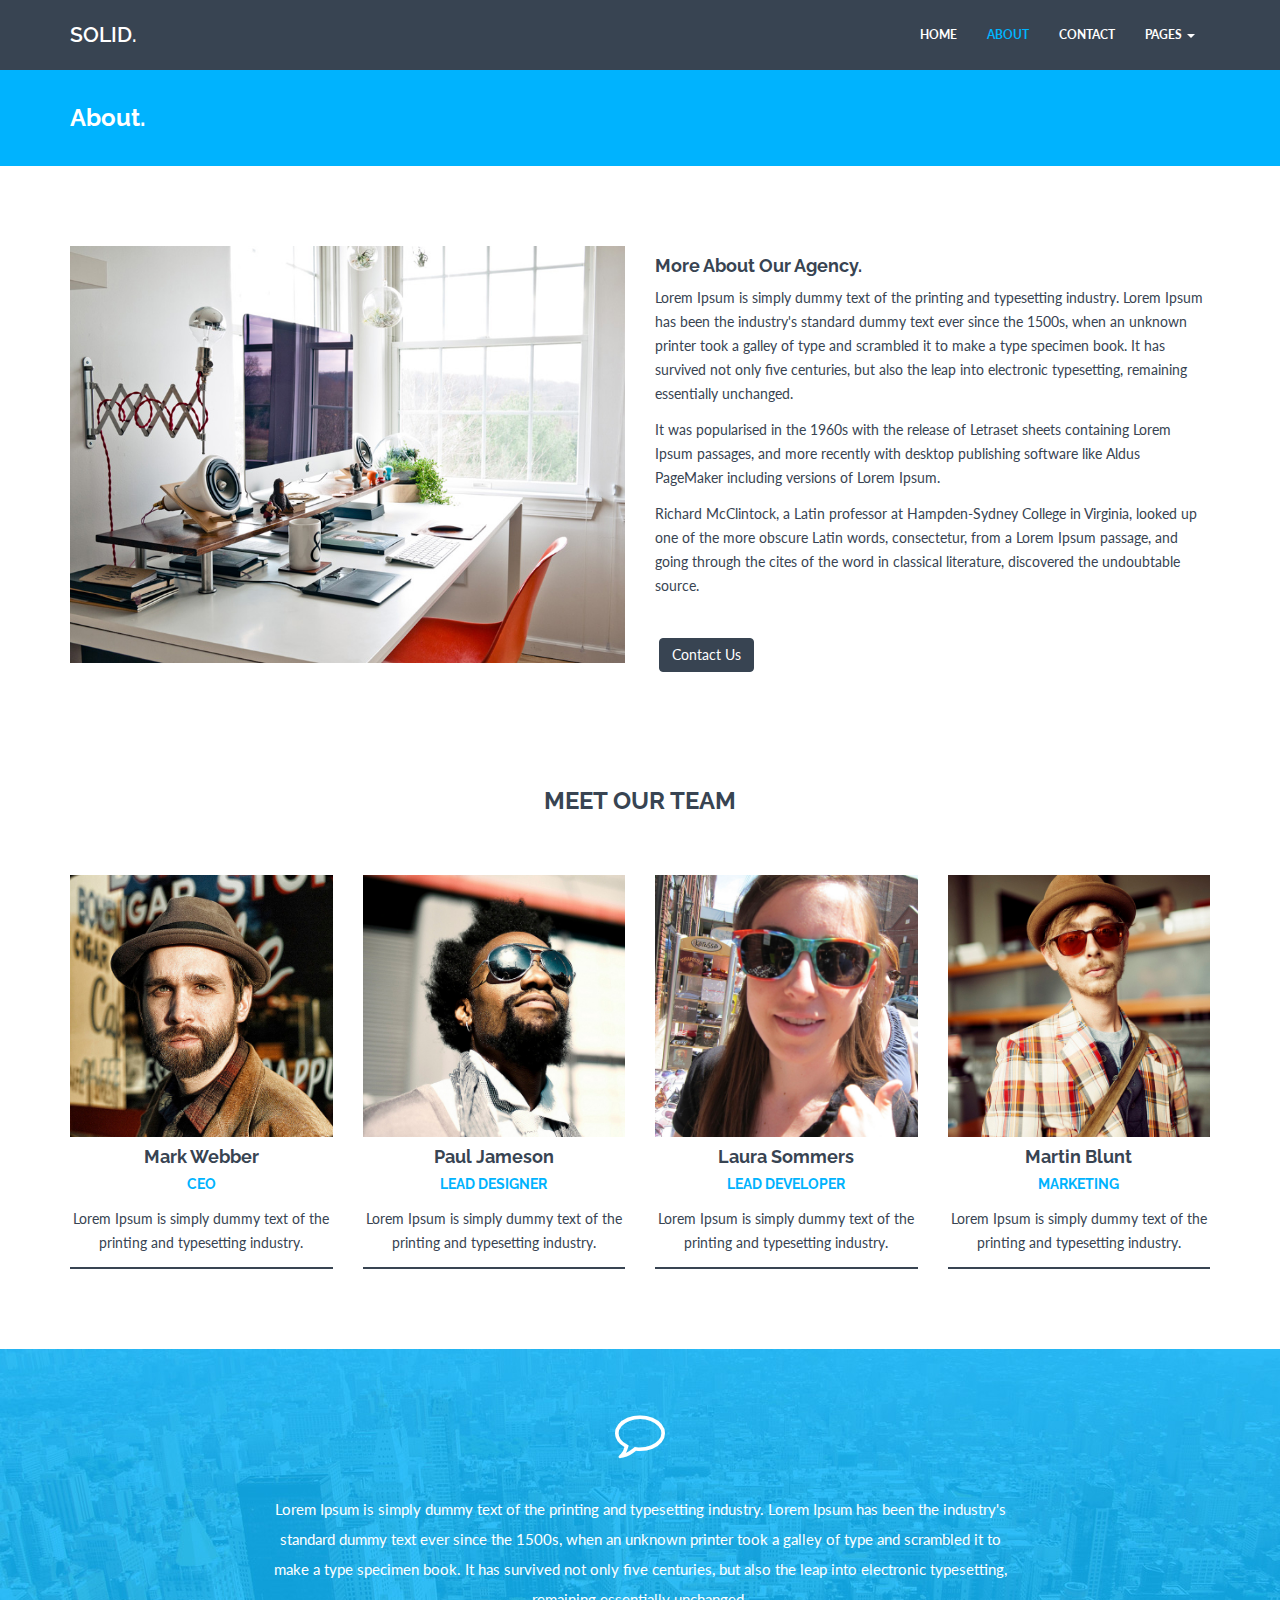
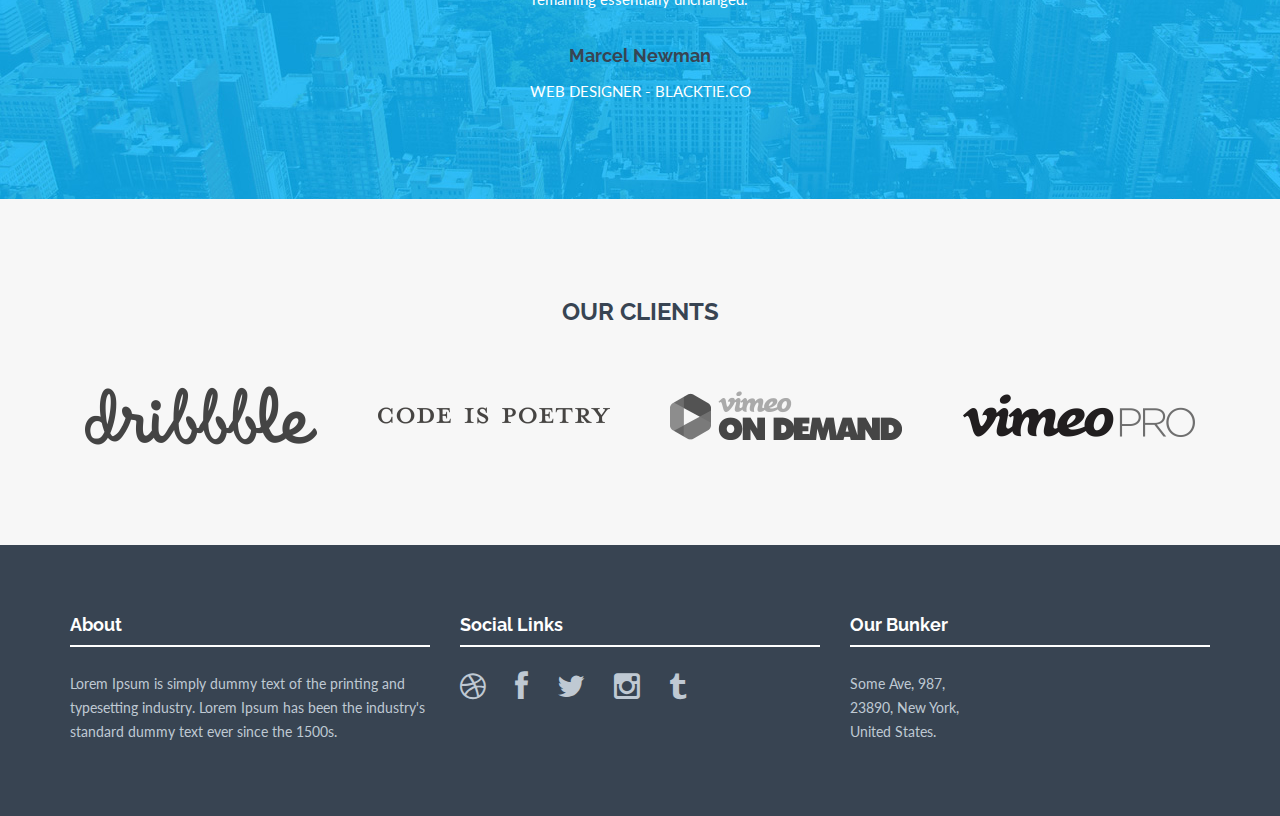
==== public_html/posts.html @ 67440c65 "Swapped to boostrap template from blacktie, began homepage layout" ====
<!DOCTYPE html>
<html lang="en">
  <head>
    <meta charset="utf-8">
    <meta http-equiv="X-UA-Compatible" content="IE=edge">
    <meta name="viewport" content="width=device-width, initial-scale=1">
    <meta name="description" content="">
    <meta name="author" content="">
    <link rel="shortcut icon" href="assets/ico/favicon.ico">

    <title>SOLID - Bootstrap 3 Theme</title>

    <!-- Bootstrap core CSS -->
    <link href="assets/css/bootstrap.css" rel="stylesheet">

    <!-- Custom styles for this template -->
    <link href="assets/css/style.css" rel="stylesheet">
    <link href="assets/css/font-awesome.min.css" rel="stylesheet">


    <!-- Just for debugging purposes. Don't actually copy this line! -->
    <!--[if lt IE 9]><script src="../../assets/js/ie8-responsive-file-warning.js"></script><![endif]-->

    <!-- HTML5 shim and Respond.js IE8 support of HTML5 elements and media queries -->
    <!--[if lt IE 9]>
      <script src="https://oss.maxcdn.com/libs/html5shiv/3.7.0/html5shiv.js"></script>
      <script src="https://oss.maxcdn.com/libs/respond.js/1.4.2/respond.min.js"></script>
    <![endif]-->
    
    <script src="assets/js/modernizr.js"></script>
  </head>

  <body>

    <!-- Fixed navbar -->
    <div class="navbar navbar-default navbar-fixed-top" role="navigation">
      <div class="container">
        <div class="navbar-header">
          <button type="button" class="navbar-toggle" data-toggle="collapse" data-target=".navbar-collapse">
            <span class="sr-only">Toggle navigation</span>
            <span class="icon-bar"></span>
            <span class="icon-bar"></span>
            <span class="icon-bar"></span>
          </button>
          <a class="navbar-brand" href="index.html">SOLID.</a>
        </div>
        <div class="navbar-collapse collapse navbar-right">
          <ul class="nav navbar-nav">
            <li><a href="index.html">HOME</a></li>
            <li class="active"><a href="about.html">ABOUT</a></li>
            <li><a href="contact.html">CONTACT</a></li>
            <li class="dropdown">
              <a href="#" class="dropdown-toggle" data-toggle="dropdown">PAGES <b class="caret"></b></a>
              <ul class="dropdown-menu">
                <li><a href="blog.html">BLOG</a></li>
                <li><a href="single-post.html">SINGLE POST</a></li>
                <li><a href="portfolio.html">PORTFOLIO</a></li>
                <li><a href="single-project.html">SINGLE PROJECT</a></li>
              </ul>
            </li>
          </ul>
        </div><!--/.nav-collapse -->
      </div>
    </div>

	<!-- *****************************************************************************************************************
	 BLUE WRAP
	 ***************************************************************************************************************** -->
	<div id="blue">
	    <div class="container">
			<div class="row">
				<h3>About.</h3>
			</div><!-- /row -->
	    </div> <!-- /container -->
	</div><!-- /blue -->

	 
	<!-- *****************************************************************************************************************
	 AGENCY ABOUT
	 ***************************************************************************************************************** -->

	 <div class="container mtb">
	 	<div class="row">
	 		<div class="col-lg-6">
	 			<img class="img-responsive" src="assets/img/agency.jpg" alt="">
	 		</div>
	 		
	 		<div class="col-lg-6">
		 		<h4>More About Our Agency.</h4>
		 		<p>Lorem Ipsum is simply dummy text of the printing and typesetting industry. Lorem Ipsum has been the industry's standard dummy text ever since the 1500s, when an unknown printer took a galley of type and scrambled it to make a type specimen book. It has survived not only five centuries, but also the leap into electronic typesetting, remaining essentially unchanged. </p>
		 		<p>It was popularised in the 1960s with the release of Letraset sheets containing Lorem Ipsum passages, and more recently with desktop publishing software like Aldus PageMaker including versions of Lorem Ipsum.</p>
		 		<p>Richard McClintock, a Latin professor at Hampden-Sydney College in Virginia, looked up one of the more obscure Latin words, consectetur, from a Lorem Ipsum passage, and going through the cites of the word in classical literature, discovered the undoubtable source.</p>
 				<p><br/><a href="contact.html" class="btn btn-theme">Contact Us</a></p>
	 		</div>
	 	</div><! --/row -->
	 </div><! --/container -->

	<!-- *****************************************************************************************************************
	 TEEAM MEMBERS
	 ***************************************************************************************************************** -->

	 <div class="container mtb">
	 	<div class="row centered">
		 	<h3 class="mb">MEET OUR TEAM</h3>
		 	
		 	<div class="col-lg-3 col-md-3 col-sm-3">
				<div class="he-wrap tpl6">
				<img src="assets/img/team/team01.jpg" alt="">
					<div class="he-view">
						<div class="bg a0" data-animate="fadeIn">
                            <h3 class="a1" data-animate="fadeInDown">Contact Me:</h3>
                            <a href="#" class="dmbutton a2" data-animate="fadeInUp"><i class="fa fa-envelope"></i></a>
                            <a href="#" class="dmbutton a2" data-animate="fadeInUp"><i class="fa fa-twitter"></i></a>
                    	</div><!-- he bg -->
					</div><!-- he view -->		
				</div><!-- he wrap -->
				<h4>Mark Webber</h4>
				<h5 class="ctitle">CEO</h5>
				<p>Lorem Ipsum is simply dummy text of the printing and typesetting industry.</p>
				<div class="hline"></div>
		 	</div><! --/col-lg-3 -->

		 	<div class="col-lg-3 col-md-3 col-sm-3">
				<div class="he-wrap tpl6">
				<img src="assets/img/team/team02.jpg" alt="">
					<div class="he-view">
						<div class="bg a0" data-animate="fadeIn">
                            <h3 class="a1" data-animate="fadeInDown">Contact Me:</h3>
                            <a href="#" class="dmbutton a2" data-animate="fadeInUp"><i class="fa fa-envelope"></i></a>
                            <a href="#" class="dmbutton a2" data-animate="fadeInUp"><i class="fa fa-twitter"></i></a>
                    	</div><!-- he bg -->
					</div><!-- he view -->		
				</div><!-- he wrap -->
				<h4>Paul Jameson</h4>
				<h5 class="ctitle">LEAD DESIGNER</h5>
				<p>Lorem Ipsum is simply dummy text of the printing and typesetting industry.</p>
				<div class="hline"></div>
		 	</div><! --/col-lg-3 -->

		 	<div class="col-lg-3 col-md-3 col-sm-3">
				<div class="he-wrap tpl6">
				<img src="assets/img/team/team03.jpg" alt="">
					<div class="he-view">
						<div class="bg a0" data-animate="fadeIn">
                            <h3 class="a1" data-animate="fadeInDown">Contact Me:</h3>
                            <a href="#" class="dmbutton a2" data-animate="fadeInUp"><i class="fa fa-envelope"></i></a>
                            <a href="#" class="dmbutton a2" data-animate="fadeInUp"><i class="fa fa-twitter"></i></a>
                    	</div><!-- he bg -->
					</div><!-- he view -->		
				</div><!-- he wrap -->
				<h4>Laura Sommers</h4>
				<h5 class="ctitle">LEAD DEVELOPER</h5>
				<p>Lorem Ipsum is simply dummy text of the printing and typesetting industry.</p>
				<div class="hline"></div>
		 	</div><! --/col-lg-3 -->

		 	<div class="col-lg-3 col-md-3 col-sm-3">
				<div class="he-wrap tpl6">
				<img src="assets/img/team/team04.jpg" alt="">
					<div class="he-view">
						<div class="bg a0" data-animate="fadeIn">
                            <h3 class="a1" data-animate="fadeInDown">Contact Me:</h3>
                            <a href="#" class="dmbutton a2" data-animate="fadeInUp"><i class="fa fa-envelope"></i></a>
                            <a href="#" class="dmbutton a2" data-animate="fadeInUp"><i class="fa fa-twitter"></i></a>
                    	</div><!-- he bg -->
					</div><!-- he view -->		
				</div><!-- he wrap -->
				<h4>Martin Blunt</h4>
				<h5 class="ctitle">MARKETING</h5>
				<p>Lorem Ipsum is simply dummy text of the printing and typesetting industry.</p>
				<div class="hline"></div>
		 	</div><! --/col-lg-3 -->		 	
		 	
	 	</div><! --/row -->
	 </div><! --/container -->
	 
	<!-- *****************************************************************************************************************
	 TESTIMONIALS
	 ***************************************************************************************************************** -->
	 <div id="twrap">
	 	<div class="container centered">
	 		<div class="row">
	 			<div class="col-lg-8 col-lg-offset-2">
	 			<i class="fa fa-comment-o"></i>
	 			<p>Lorem Ipsum is simply dummy text of the printing and typesetting industry. Lorem Ipsum has been the industry's standard dummy text ever since the 1500s, when an unknown printer took a galley of type and scrambled it to make a type specimen book. It has survived not only five centuries, but also the leap into electronic typesetting, remaining essentially unchanged.</p>
	 			<h4><br/>Marcel Newman</h4>
	 			<p>WEB DESIGNER - BLACKTIE.CO</p>
	 			</div>
	 		</div><! --/row -->
	 	</div><! --/container -->
	 </div><! --/twrap -->
	 
	<!-- *****************************************************************************************************************
	 OUR CLIENTS
	 ***************************************************************************************************************** -->
	 <div id="cwrap">
		 <div class="container">
		 	<div class="row centered">
			 	<h3>OUR CLIENTS</h3>
			 	<div class="col-lg-3 col-md-3 col-sm-3">
			 		<img src="assets/img/clients/client01.png" class="img-responsive">
			 	</div>
			 	<div class="col-lg-3 col-md-3 col-sm-3">
			 		<img src="assets/img/clients/client02.png" class="img-responsive">
			 	</div>
			 	<div class="col-lg-3 col-md-3 col-sm-3">
			 		<img src="assets/img/clients/client03.png" class="img-responsive">
			 	</div>
			 	<div class="col-lg-3 col-md-3 col-sm-3">
			 		<img src="assets/img/clients/client04.png" class="img-responsive">
			 	</div>
		 	</div><! --/row -->
		 </div><! --/container -->
	 </div><! --/cwrap -->

	<!-- *****************************************************************************************************************
	 FOOTER
	 ***************************************************************************************************************** -->
	 <div id="footerwrap">
	 	<div class="container">
		 	<div class="row">
		 		<div class="col-lg-4">
		 			<h4>About</h4>
		 			<div class="hline-w"></div>
		 			<p>Lorem Ipsum is simply dummy text of the printing and typesetting industry. Lorem Ipsum has been the industry's standard dummy text ever since the 1500s.</p>
		 		</div>
		 		<div class="col-lg-4">
		 			<h4>Social Links</h4>
		 			<div class="hline-w"></div>
		 			<p>
		 				<a href="#"><i class="fa fa-dribbble"></i></a>
		 				<a href="#"><i class="fa fa-facebook"></i></a>
		 				<a href="#"><i class="fa fa-twitter"></i></a>
		 				<a href="#"><i class="fa fa-instagram"></i></a>
		 				<a href="#"><i class="fa fa-tumblr"></i></a>
		 			</p>
		 		</div>
		 		<div class="col-lg-4">
		 			<h4>Our Bunker</h4>
		 			<div class="hline-w"></div>
		 			<p>
		 				Some Ave, 987,<br/>
		 				23890, New York,<br/>
		 				United States.<br/>
		 			</p>
		 		</div>
		 	
		 	</div><! --/row -->
	 	</div><! --/container -->
	 </div><! --/footerwrap -->
	 
    <!-- Bootstrap core JavaScript
    ================================================== -->
    <!-- Placed at the end of the document so the pages load faster -->
    <script src="https://ajax.googleapis.com/ajax/libs/jquery/1.11.0/jquery.min.js"></script>
    <script src="assets/js/bootstrap.min.js"></script>
	<script src="assets/js/retina-1.1.0.js"></script>
	<script src="assets/js/jquery.hoverdir.js"></script>
	<script src="assets/js/jquery.hoverex.min.js"></script>
	<script src="assets/js/jquery.prettyPhoto.js"></script>
  	<script src="assets/js/jquery.isotope.min.js"></script>
  	<script src="assets/js/custom.js"></script>


  </body>
</html>
---- public_html/assets/css/style.css ----
/*	################################################################

	Author: Carlos Alvarez
	URL: http://alvarez.is

	Project Name: SOLID - Bootstrap 3 Theme
	Version: 1.0
	URL: http://alvarez.is
	
################################################################# */ 
@import url(http://fonts.googleapis.com/css?family=Raleway:400,700,900);
@import url(http://fonts.googleapis.com/css?family=Lato:400,900);
@import url("prettyPhoto.css") screen;
@import url("hoverex-all.css") screen;

/*	################################################################
	1. GENERAL STRUCTURES
################################################################# */
	* { 
		margin: 0;
		padding: 0px;
	} 

body { 
	background: #ffffff; 
	margin: 0; 
	height: 100%; 
	color: #384452;
	font-family: 'Lato', sans-serif;
	font-weight: 400;
	}

h1, h2, h3, h4, h5, h6 {
	font-family: 'Raleway', sans-serif;
	font-weight: 700;
}

p { 
	padding: 0; 
	margin-bottom: 12px; 
	font-family: 'Lato', sans-serif;
	font-weight: 400;
	font-size: 14px; 
	line-height: 24px;
	color: #384452; 
	margin-top: 10px; 
}

img {
	height: auto;
	max-width: 100%;
}

a { 
	padding: 0;
	margin: 0;
	text-decoration: none; 
	-webkit-transition: background-color .4s linear, color .4s linear;
	-moz-transition: background-color .4s linear, color .4s linear;
	-o-transition: background-color .4s linear, color .4s linear;
	-ms-transition: background-color .4s linear, color .4s linear;
	transition: background-color .4s linear, color .4s linear;
}
a:hover,
a:focus {
  text-decoration: none;
  color:#01b2fe;
}

::-moz-selection  {
	color: #fff;
	text-shadow:none;
	background:#2B2E31;
}
::selection {
	color: #fff;
	text-shadow:none;
	background:#2B2E31;
}

.centered {
	text-align: center
}

.text-primary {
	color: #384452 !important;
}

/*	################################################################
	BOOTSTRAP MODIFICATIONS & TWEAKS
################################################################# */
.navbar {
	min-height: 70px;
	padding-top: 10px;
	margin-bottom: 0px;
}

.navbar-brand {
	font-family: 'Raleway', sans-serif;
	font-weight: 600;
	font-size: 21px;
}

.navbar-header .navbar-brand {
	color: white;
}

.navbar-default .navbar-nav > li > a {
	color: white;
	font-weight: 700;
	font-size: 12px;
}

.navbar-default .navbar-nav > li > a:hover {
	color: #00b3fe;
}

.navbar-default .navbar-nav > .active > a, .navbar-default .navbar-nav > .active > a:hover, .navbar-default .navbar-nav > .active > a:focus {
	color: #00b3fe;
	background-color: transparent;
}

.navbar-default {
	background-color: #384452;
	border-color: transparent;
}

.dropdown-menu {
	background: #384452;
}

.dropdown-menu > li > a {
	color: white;
	font-weight: 700;
	font-size: 12px;
}

.btn-theme {
  color: #fff;
  background-color: #384452;
  border-color: #384452;
  margin: 4px;
}
.btn-theme:hover,
.btn-theme:focus,
.btn-theme:active,
.btn-theme.active,
.open .dropdown-toggle.btn-theme {
  color: #fff;
  background-color: #00b3fe;
  border-color: #00b3fe;
}

.dmbutton:hover,
.dmbutton:active,
.dmbutton:focus{
	color: #ffffff;
	background-color: #222222;
	border-color: #ffffff;
}
.dmbutton {
	background:rgba(0, 0, 0, 0);
	border: 1px solid #ffffff;
	color: #ffffff;
	-webkit-border-radius: 2px;
	border-radius: 2px;
	padding-top: 1.025rem;
	padding-right: 2.25rem;
	letter-spacing:0.85px;
	padding-bottom: 1.0875rem;
	padding-left: 2.25rem;
	font-size: 1.55rem;
	cursor: pointer;
	font-weight: normal;
	line-height: normal;
	margin: 0 0 1.25rem;
	text-decoration: none;
	text-align: center;
	display: inline-block;
	-webkit-transition: background-color 300ms ease-out;
	-moz-transition: background-color 300ms ease-out;
	transition: background-color 300ms ease-out;
	-webkit-appearance: none;
	font-weight: normal !important;
}

.mtb {
	margin-top: 80px;
	margin-bottom: 80px;
}

.mb {
	margin-bottom: 60px;
}

.mt {
	margin-top: 60px;
}

.hline {
	border-bottom: 2px solid #384452;
}

.hline-w {
	border-bottom: 2px solid #ffffff;
	margin-bottom: 25px;
}
/*	################################################################
	SITE WRAPS
################################################################# */

#headerwrap {
	background: url(../img/rpi-bg.jpg) no-repeat center top;
	margin-top: 0px;
	text-align:center;
	background-attachment: relative;
	background-position: center center;
	width: 100%;

	-webkit-background-size: 100%;
	-moz-background-size: 100%;
	-o-background-size: 100%;
	background-size: 100%;

	-webkit-background-size: cover;
	-moz-background-size: cover;
	-o-background-size: cover;
	background-size: cover;

	min-height: 550px;
	padding-top: 100px;
	padding-bottom: 0px;
}

#headerwrap > .container > .row {
	padding-top: 10%;
}

#headerwrap h1 {
	font-size: 44px;
}

#headerwrap h3, h5 {
	color: white;
	font-weight: 400;
}

#headerwrap h1 {
	color: white;
	margin-bottom: 25px;
}

#headerwrap .img-responsive {
	margin: 0 auto;
}

/* Services Wrap */
#service {
	margin-top: 100px;
	margin-bottom: 80px;
}

#service i {
	color: #00b3fe;
	font-size: 60px;
	padding: 15px;
}

/* Portfolio Wrap */
#portfoliowrap {
	padding-top: 60px;
	margin-bottom: 60px;
	display: block;
	text-align: center
}

#portfoliowrap h3 {
	margin-bottom: 25px;
}

.portfolio {
	padding:0 !important;
	margin:0 !important;
	display:block;
}


.portfolio-item .title:before {border-radius:0; display:none}
.portfolio-item p {margin:0px 0 30px;}
.portfolio-item h3 {margin:-10px 0 10px; font-size:16px; text-transform:uppercase;}


.tpl6 h3
{
	color:#fff;
	margin:0;
	padding:40px 5px 0;
	font-size:16px;
	text-transform:uppercase;
}
.tpl6 .dmbutton
{
	display:inline-block;
	margin:30px 5px 20px 5px;
	font-size:13px;
}

.tpl6 .bg
{
	height:100%;
	width:100%;
	background-color:#00b3fe;
	background-color:rgba(0,179,254,.9);
	text-align:center;
}

/* Testimonials Wrap */
#twrap {
	background: url(../img/t-back.jpg) no-repeat center top;
	margin-top: 0px;
	padding-top:60px;
	text-align:center;
	background-attachment: relative;
	background-position: center center;
	min-height: 450px;
	width: 100%;
	
    -webkit-background-size: 100%;
    -moz-background-size: 100%;
    -o-background-size: 100%;
    background-size: 100%;

    -webkit-background-size: cover;
    -moz-background-size: cover;
    -o-background-size: cover;
    background-size: cover;
}

#twrap i {
	font-size: 50px;
	color: white;
	margin-bottom: 25px;
}

#twrap p {
	color: white;
	font-size: 15px;
	line-height: 30px;
}

/* clients logo */
#cwrap {
	background: #f7f7f7;
	margin-top: 0px;
	padding-top: 80px;
	padding-bottom: 100px;
}

#cwrap h3 {
	margin-bottom: 60px;
}

/* Footer */
#footerwrap {
	padding-top: 60px;
	padding-bottom: 60px;
	background: #384452;
}

#footerwrap p {
	color: #bfc9d3;
}

#footerwrap h4 {
	color: white;
}

#footerwrap i {
	font-size: 30px;
	color: #bfc9d3;
	padding-right: 25px;
}

#footerwrap i:hover {
	color: #00b3fe
}

/*	################################################################
	PAGE CONFIGURATIONS
################################################################# */
/* General Tweaks */

#blue {
	background: #00b3fe;
	margin-top: 60px;
	margin-bottom: 60px;
	padding-top: 25px;
	padding-bottom: 25px;
}

#blue h3 {
	color: white;
	margin-left: 15px;
}

.ctitle {
	color: #00b3fe;
	font-weight: 700;
	margin-bottom: 15px;
}

csmall {
	font-size: 12px;
	color: #b3b3b3;
}
csmall2 {
	font-size: 12px;
	color: #f39c12
}

.spacing {
	margin-top: 40px;
	margin-bottom: 40px;
}

.badge-theme {
	background: #00b3fe;
}

/* Contact Page */
#contactwrap {
	background: url(../img/contact.jpg) no-repeat center top;
	margin-top: -60px;
	padding-top:0px;
	text-align:center;
	background-attachment: relative;
	background-position: center center;
	min-height: 400px;
	width: 100%;
	
    -webkit-background-size: 100%;
    -moz-background-size: 100%;
    -o-background-size: 100%;
    background-size: 100%;

    -webkit-background-size: cover;
    -moz-background-size: cover;
    -o-background-size: cover;
    background-size: cover;
}

/* Blog Page */
.popular-posts { 
	margin: 0px;
	padding-left: 0px;
	}
	
.popular-posts li {
	list-style: none; 
	margin-bottom: 20px; 
	min-height: 70px;
}
.popular-posts li a, 
.popular-posts li a:hover {
	color:#2f2f2f; 
	text-decoration: none;
	}
	
.popular-posts li img {
	float: left; 
	margin-right: 20px;
	}
	
.popular-posts li em {
	font-family: 'Lato', sans-serif;
	font-size: 12px;
	color: #b3b3b3
	}

.popular-posts p {
	line-height: normal;
	margin-bottom: auto;
}	

.share i {
	padding-right: 15px;
	font-size: 18px;
}
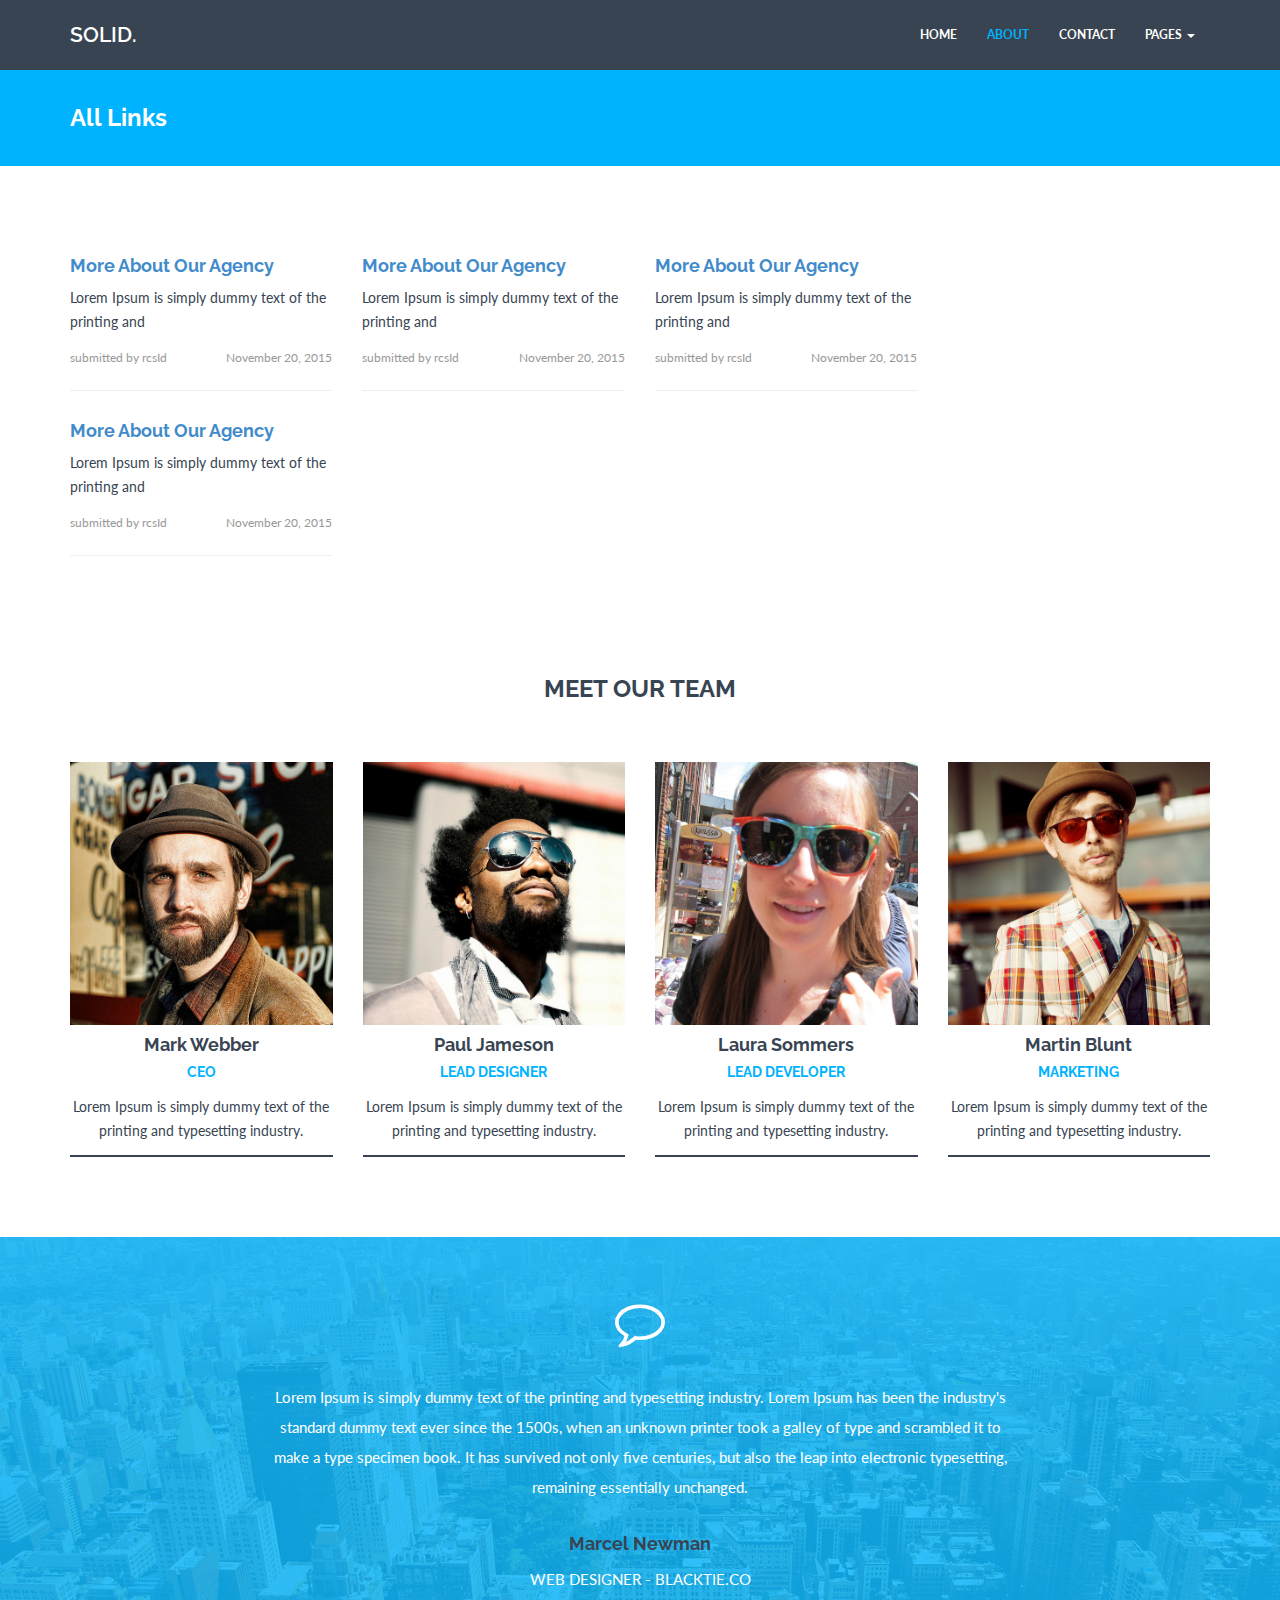
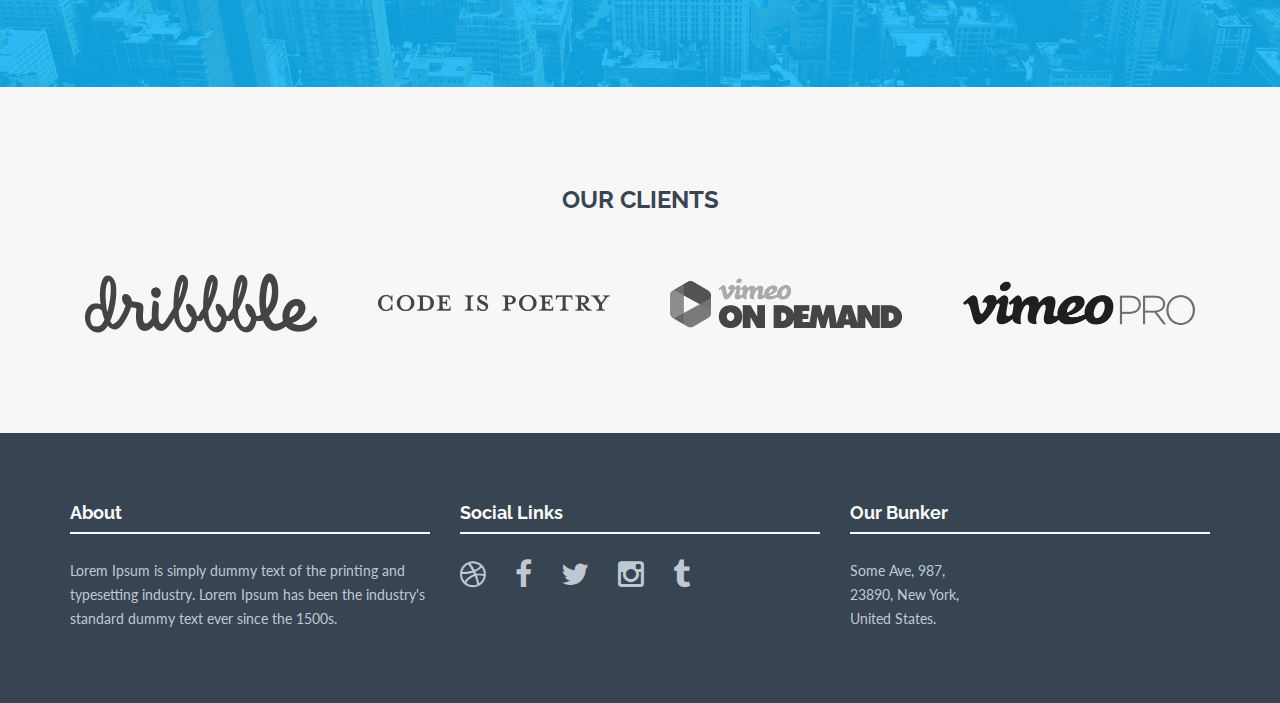
==== commit a467c0e1: "Posts page progress" ====
--- a/public_html/posts.html
+++ b/public_html/posts.html
@@ -69,7 +69,10 @@
 	<div id="blue">
 	    <div class="container">
 			<div class="row">
-				<h3>About.</h3>
+				<!--<div class="btn-toolbar pull-right">-->
+					<!--<button class="btn btn-outline">Test</button>-->
+				<!--</div>-->
+				<h3>All Links</h3>
 			</div><!-- /row -->
 	    </div> <!-- /container -->
 	</div><!-- /blue -->
@@ -81,17 +84,50 @@
 
 	 <div class="container mtb">
 	 	<div class="row">
-	 		<div class="col-lg-6">
-	 			<img class="img-responsive" src="assets/img/agency.jpg" alt="">
-	 		</div>
-	 		
-	 		<div class="col-lg-6">
-		 		<h4>More About Our Agency.</h4>
-		 		<p>Lorem Ipsum is simply dummy text of the printing and typesetting industry. Lorem Ipsum has been the industry's standard dummy text ever since the 1500s, when an unknown printer took a galley of type and scrambled it to make a type specimen book. It has survived not only five centuries, but also the leap into electronic typesetting, remaining essentially unchanged. </p>
-		 		<p>It was popularised in the 1960s with the release of Letraset sheets containing Lorem Ipsum passages, and more recently with desktop publishing software like Aldus PageMaker including versions of Lorem Ipsum.</p>
-		 		<p>Richard McClintock, a Latin professor at Hampden-Sydney College in Virginia, looked up one of the more obscure Latin words, consectetur, from a Lorem Ipsum passage, and going through the cites of the word in classical literature, discovered the undoubtable source.</p>
- 				<p><br/><a href="contact.html" class="btn btn-theme">Contact Us</a></p>
-	 		</div>
+			<div class="col-md-9">
+				<div class="row">
+					<div class="col-md-4">
+						<h4><a href="">More About Our Agency</a></h4>
+						<p>Lorem Ipsum is simply dummy text of the printing and</p>
+						<p class="text-muted small">
+							<span class="pull-left">submitted by rcsId</span>
+							<span class="pull-right">November 20, 2015</span>
+							<span class="clearfix"></span>
+						</p>
+						<hr/>
+					</div>
+					<div class="col-md-4">
+						<h4><a href="">More About Our Agency</a></h4>
+						<p>Lorem Ipsum is simply dummy text of the printing and</p>
+						<p class="text-muted small">
+							<span class="pull-left">submitted by rcsId</span>
+							<span class="pull-right">November 20, 2015</span>
+							<span class="clearfix"></span>
+						</p>
+						<hr/>
+					</div>
+					<div class="col-md-4">
+						<h4><a href="">More About Our Agency</a></h4>
+						<p>Lorem Ipsum is simply dummy text of the printing and</p>
+						<p class="text-muted small">
+							<span class="pull-left">submitted by rcsId</span>
+							<span class="pull-right">November 20, 2015</span>
+							<span class="clearfix"></span>
+						</p>
+						<hr/>
+					</div>
+					<div class="col-md-4">
+						<h4><a href="">More About Our Agency</a></h4>
+						<p>Lorem Ipsum is simply dummy text of the printing and</p>
+						<p class="text-muted small">
+							<span class="pull-left">submitted by rcsId</span>
+							<span class="pull-right">November 20, 2015</span>
+							<span class="clearfix"></span>
+						</p>
+						<hr/>
+					</div>
+				</div>
+			</div>
 	 	</div><! --/row -->
 	 </div><! --/container -->
 
@@ -244,7 +280,6 @@
 		 				United States.<br/>
 		 			</p>
 		 		</div>
-		 	
 		 	</div><! --/row -->
 	 	</div><! --/container -->
 	 </div><! --/footerwrap -->
--- a/public_html/assets/css/style.css
+++ b/public_html/assets/css/style.css
@@ -86,6 +86,10 @@
 	color: #384452 !important;
 }
 
+.text-rpi {
+	color: #da291c !important;
+}
+
 /*	################################################################
 	BOOTSTRAP MODIFICATIONS & TWEAKS
 ################################################################# */
@@ -149,6 +153,22 @@
   color: #fff;
   background-color: #00b3fe;
   border-color: #00b3fe;
+}
+
+.btn-outline {
+	background-color: transparent;
+	color: #fff;
+	transition: all .5s;
+	border-color: #fff;
+	margin-top:10px;
+}
+
+.btn-outline:hover,
+.btn-outline:focus,
+.btn-outline:active,
+.btn-outline.active {
+	background-color: #fff;
+	color: #384452;
 }
 
 .dmbutton:hover,
